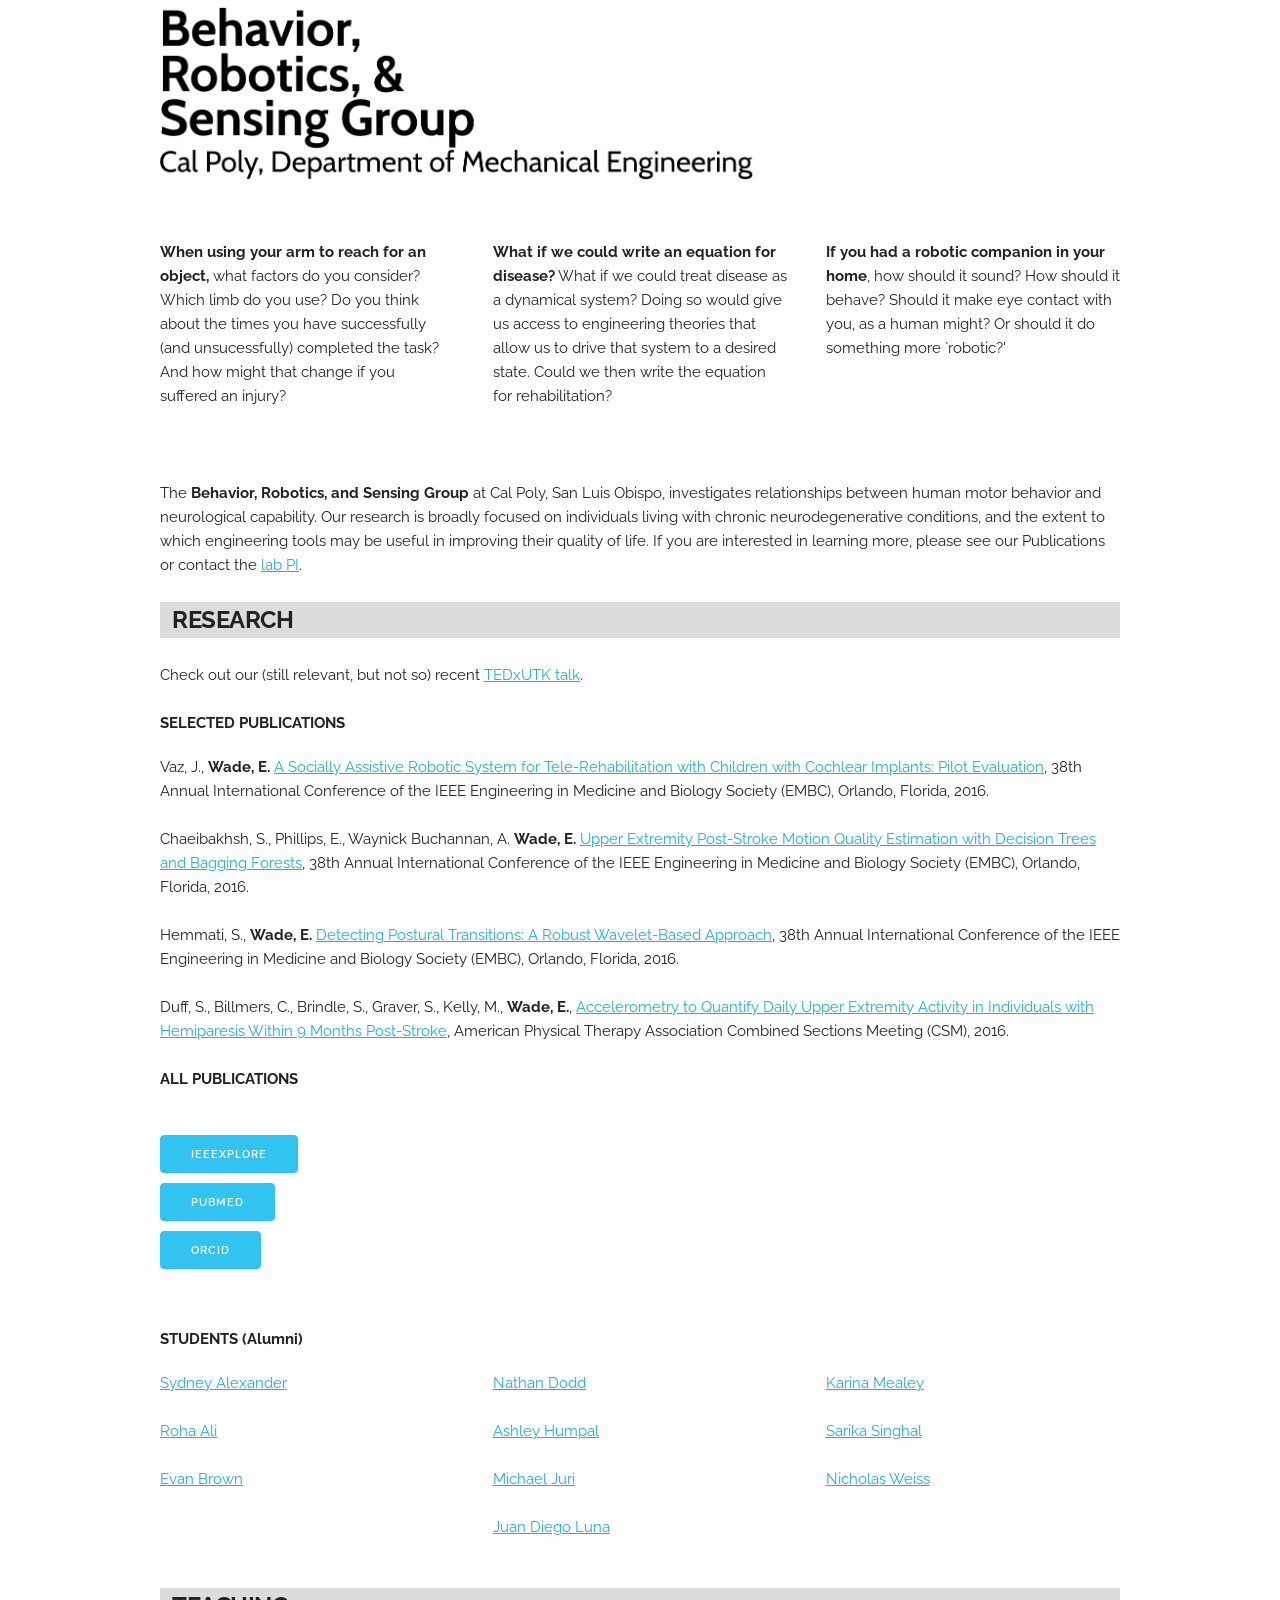
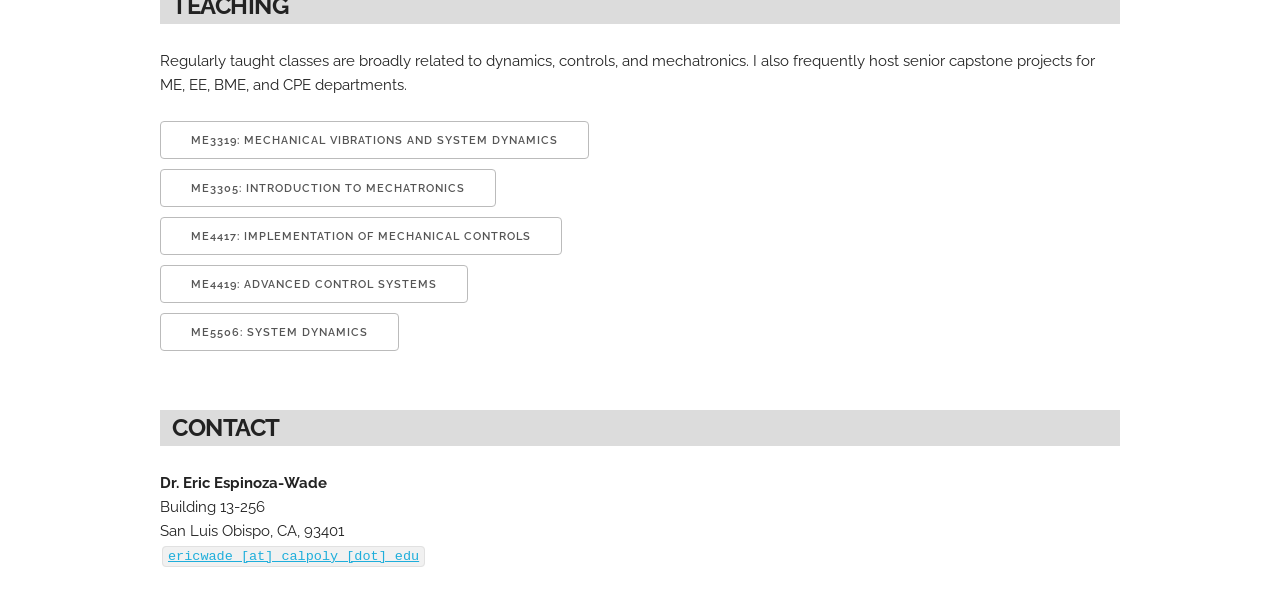
==== skeletonindex.html @ 156d24ec "Add files via upload" ====
<!DOCTYPE html>
<html lang="en">
<head>

  <!-- Basic Page Needs
  –––––––––––––––––––––––––––––––––––––––––––––––––– -->
  <meta charset="utf-8">
  <title>Behavior, Robotics, and Sensing Group</title>
  <meta name="description" content="">
  <meta name="author" content="">

  <!-- Mobile Specific Metas
  –––––––––––––––––––––––––––––––––––––––––––––––––– -->
  <meta name="viewport" content="width=device-width, initial-scale=1">

  <!-- FONT
  –––––––––––––––––––––––––––––––––––––––––––––––––– -->
  <link href="//fonts.googleapis.com/css?family=Raleway:400,300,600" rel="stylesheet" type="text/css">

  <!-- CSS
  –––––––––––––––––––––––––––––––––––––––––––––––––– -->
  <link rel="stylesheet" href="normalize.css">
  <link rel="stylesheet" href="skeleton.css">

  <!-- Favicon
  –––––––––––––––––––––––––––––––––––––––––––––––––– -->
  <link rel="icon" type="image/png" href="images/favicon.png">

</head>
<body>

  <!-- Primary Page Layout
  –––––––––––––––––––––––––––––––––––––––––––––––––– -->
  
<!------------------------------------------------------------->
<!------------------------------------------------------------->
<!---GENERAL CONTENT ------------------------------------------>
<!------------------------------------------------------------->
<!------------------------------------------------------------->  
  <div class="container">
      <img src="webpageFONTS.png" width = 600px>  
  </div> 

  <div class="container">

     <div class= "row">
        <div class ="four columns" style="margin-top: 5%">
        <p><b>When using your arm to reach for an object,</b> what factors do you consider? Which limb do you use? Do you think about the times you have successfully (and unsucessfully) completed the task? And how might that change if you suffered an injury? </p>
        </div>
        <div class ="four columns" style="margin-top: 5%">
        <p><b>What if we could write an equation for disease?</b> What if we could treat disease as a dynamical system? Doing so would give us access to engineering theories that allow us to drive that system to a desired state. Could we then write the equation for rehabilitation? </p>
        </div>
        <div class ="four columns" style="margin-top: 5%">
        <p><b>If you had a robotic companion in your home</b>, how should it sound? How should it behave? Should it make eye contact with you, as a human might? Or should it do something more `robotic?' </p>
        </div>
	 </div>
	 
	<div class="row">
      <div class="twelve columns" style="margin-top: 5%">
        <p>The <strong>Behavior, Robotics, and Sensing Group</strong> at Cal Poly, San Luis Obispo, investigates relationships between human motor behavior and neurological capability. Our research is broadly focused on individuals living with chronic neurodegenerative conditions, and the extent to which engineering tools may be useful in improving their quality of life. If you are interested in learning more, please see our Publications or contact the <a href="#contact">lab PI</a>. 
        </p>
      </div>
    </div> 	 
  </div>
  



<!------------------------------------------------------------->
<!------------------------------------------------------------->
<!-- RESEARCH SECTION ----------------------------------------> 
<!------------------------------------------------------------->
<!------------------------------------------------------------->

<div class="container">
    <div class="row">
      <div class="twelve columns">
        <h5 class = "docs-header"><b><p style="background-color: #dcdcdc; padding-left:0.5em">RESEARCH</p></b></h5>
        <div id="research"></div> 
        Check out our (still relevant, but not so) recent <a href="https://www.youtube.com/watch?v=BjB35liKTWA">TEDxUTK talk</a>.
        <br>
		<br>
        <h6><b>SELECTED PUBLICATIONS</b></h6>
        Vaz, J., <b>Wade, E.</b> <a href="">A Socially Assistive Robotic System for Tele-Rehabilitation with Children with Cochlear Implants: Pilot Evaluation</a>, 38th Annual International Conference of the IEEE Engineering in Medicine and Biology Society (EMBC), Orlando, Florida, 2016.
        <br>
        <br>
Chaeibakhsh, S., Phillips, E., Waynick Buchannan, A. <b>Wade, E.</b> <a href="">Upper Extremity Post-Stroke Motion Quality Estimation with
Decision Trees and Bagging Forests</a>, 38th Annual International Conference of the IEEE Engineering in Medicine and Biology Society (EMBC), Orlando, Florida, 2016.
        <br>
        <br>
Hemmati, S., <b>Wade, E.</b> <a href="">Detecting Postural Transitions: A Robust Wavelet-Based Approach</a>, 38th Annual International Conference of the IEEE Engineering in Medicine and Biology Society (EMBC), Orlando, Florida, 2016.
        <br>
        <br>
Duff, S., Billmers, C., Brindle, S., Graver, S., Kelly, M., <b>Wade, E.</b>, <a href="">Accelerometry to Quantify Daily Upper Extremity Activity in Individuals with Hemiparesis Within 9 Months Post-Stroke</a>, American Physical Therapy Association Combined Sections Meeting (CSM), 2016.
        <br>
        <br>
        <h6><b>ALL PUBLICATIONS</b></h6>
		<br>
        <a class="button button-primary" href="https://ieeexplore.ieee.org/author/37277565700">IEEEXplore</a><br>
		<a class="button button-primary" href="https://pubmed.ncbi.nlm.nih.gov/?term=Wade+E&cauthor_id=34297652">PubMed</a><br>
        <a class="button button-primary" href="https://orcid.org/0000-0002-7228-2495">ORCID</a><br> 
      </div>
   </div>
</div>

<div class="container">
    <div class="row">
      <div class="twelve columns" style="margin-top: 5%">
        <div id="research"></div> 
        <h6><b>STUDENTS (Alumni)</b></h6>
		
        <!--<h6>Members</h6>      
        <table class="u-full-width">
	  <thead>
	  </thead>
	  <tbody>
	    <tr>
	      <td>Jessica Perez</td>
	      <td>Long title that reflects and extensive list of ideas</td>
	    </tr>
	    <tr>
	      <td>Caleb Barajas</td>
	      <td>Long title that reflects and extensive list of ideas</td>
	    </tr>
	    <tr>
	      <td>Kelly Gruber</td>
	      <td>Long title that reflects and extensive list of ideas</td>
	    </tr>
	    <tr>
	      <td>Alyssa Effland</td>
	      <td>Long title that reflects and extensive list of ideas</td>
	    </tr>
	    <tr>
	      <td>Srinithi Dodappeni</td>
	      <td>Long title that reflects and extensive list of ideas</td>
	    </tr>
	    <tr>
	      <td>Pamela Olivares</td>
	      <td>Long title that reflects and extensive list of ideas</td>
	    <tr>
	      <td>Criztina Zaldivar</td>
	      <td>Long title that reflects and extensive list of ideas</td>
	    </tr>
	    <tr>
	      <td>Jason Vasquez</td>
	      <td>Long title that reflects and extensive list of ideas</td>
	    </tr>
	    <tr>
	      <td>Angeni Garcia</td>
	      <td>Long title that reflects and extensive list of ideas</td>
	    </tr>
	    </tr>
	  </tbody>
	</table> -->      
      </div>
	</div>
</div>

<div class="container">
    <div class="row">
      <div class="four columns" >
	  <p>
	  <a href = "https://digitalcommons.calpoly.edu/theses/3320/">Sydney Alexander</a><br><br>
	  <a href = "https://digitalcommons.calpoly.edu/theses/3367/">Roha Ali</a><br><br>
	  <a href = "https://digitalcommons.calpoly.edu/theses/2929/">Evan Brown</a><br><br>
	  </p>
      </div>
      <div class="four columns" >
      <p>
	  <a href = "https://digitalcommons.calpoly.edu/theses/2871/">Nathan Dodd</a><br><br>
	  <a href = "https://digitalcommons.calpoly.edu/theses/2627/">Ashley Humpal</a><br><br>
	  <a href = "https://digitalcommons.calpoly.edu/theses/2327/">Michael Juri</a><br><br>
	  <a href = "https://digitalcommons.calpoly.edu/theses/2829/">Juan Diego Luna</a><br><br>
	  </p>
	  </div>
      <div class="four columns" >
      <p>
	  <a href = "https://digitalcommons.calpoly.edu/theses/2929/">Karina Mealey</a><br><br>
	  <a href = "https://digitalcommons.calpoly.edu/theses/2642/">Sarika Singhal</a><br><br>
	  <a href = "https://digitalcommons.calpoly.edu/theses/3317/">Nicholas Weiss</a><br><br>
	  </p>  
	  </div>            
    </div> 
</div>





<!------------------------------------------------------------->
<!------------------------------------------------------------->
<!-- TEACHING SECTION ----------------------------------------> 
<!------------------------------------------------------------->
<!------------------------------------------------------------->

  <div class="container">
    <div class="row">
      <div class="twelve columns">
		<h5><b><p style="background-color: #dcdcdc; padding-left:0.5em">TEACHING</p></b></h5>
		<div id="contact"></div> 
        <p>
	    Regularly taught classes are broadly related to dynamics, controls, and mechatronics. I also frequently host senior capstone projects for ME, EE, BME, and CPE departments.
		<br><br>
		<a class="button" href="https://catalog.calpoly.edu/courses/me/">ME3319: Mechanical Vibrations and System Dynamics</a><br>
		<a class="button" href="https://catalog.calpoly.edu/courses/me/">ME3305: Introduction to Mechatronics</a><br>
		<a class="button" href="https://catalog.calpoly.edu/courses/me/">ME4417: Implementation of Mechanical Controls</a><br>
		<a class="button" href="https://catalog.calpoly.edu/courses/me/">ME4419: Advanced Control Systems</a><br>
		<a class="button" href="https://catalog.calpoly.edu/courses/me/">ME5506: System Dynamics</a><br><br>
        
        </p>	
      </div>	  
    </div>
  </div>
  
<!------------------------------------------------------------->
<!------------------------------------------------------------->  
<!-- CONTACT SECTION ----------------------------------------> 
<!------------------------------------------------------------->
<!------------------------------------------------------------->
  <div class="container">
    <div class="row">
      <div class="twelve columns">
	  <h5><b><p style="background-color: #dcdcdc; padding-left:0.5em">CONTACT</p></b></h5>
        <div id="contact" ></div> 
        <p>
        <strong>Dr. Eric Espinoza-Wade</strong><br>
        Building 13-256<br>
        San Luis Obispo, CA, 93401<br>
        <code><a href="mailto:ericwade@calpoly.edu">ericwade [at] calpoly [dot] edu</a></code>
        </p>
      </div>
    </div>
  </div>





<!-- End Document
  –––––––––––––––––––––––––––––––––––––––––––––––––– -->
</body>
</html>
---- skeleton.css ----
/*
* Skeleton V2.0.4
* Copyright 2014, Dave Gamache
* www.getskeleton.com
* Free to use under the MIT license.
* http://www.opensource.org/licenses/mit-license.php
* 12/29/2014
*/


/* Table of contents
––––––––––––––––––––––––––––––––––––––––––––––––––
- Grid
- Base Styles
- Typography
- Links
- Buttons
- Forms
- Lists
- Code
- Tables
- Spacing
- Utilities
- Clearing
- Media Queries
*/


/* Grid
–––––––––––––––––––––––––––––––––––––––––––––––––– */
.container {
  position: relative;
  width: 100%;
  max-width: 960px;
  margin: 0 auto;
  padding: 0 20px;
  box-sizing: border-box; }
.column,
.columns {
  width: 100%;
  float: left;
  box-sizing: border-box; }

/* For devices larger than 400px */
@media (min-width: 400px) {
  .container {
    width: 85%;
    padding: 0; }
}

/* For devices larger than 550px */
@media (min-width: 550px) {
  .container {
    width: 80%; }
  .column,
  .columns {
    margin-left: 4%; }
  .column:first-child,
  .columns:first-child {
    margin-left: 0; }

  .one.column,
  .one.columns                    { width: 4.66666666667%; }
  .two.columns                    { width: 13.3333333333%; }
  .three.columns                  { width: 22%;            }
  .four.columns                   { width: 30.6666666667%; }
  .five.columns                   { width: 39.3333333333%; }
  .six.columns                    { width: 48%;            }
  .seven.columns                  { width: 56.6666666667%; }
  .eight.columns                  { width: 65.3333333333%; }
  .nine.columns                   { width: 74.0%;          }
  .ten.columns                    { width: 82.6666666667%; }
  .eleven.columns                 { width: 91.3333333333%; }
  .twelve.columns                 { width: 100%; margin-left: 0; }

  .one-third.column               { width: 30.6666666667%; }
  .two-thirds.column              { width: 65.3333333333%; }

  .one-half.column                { width: 48%; }

  /* Offsets */
  .offset-by-one.column,
  .offset-by-one.columns          { margin-left: 8.66666666667%; }
  .offset-by-two.column,
  .offset-by-two.columns          { margin-left: 17.3333333333%; }
  .offset-by-three.column,
  .offset-by-three.columns        { margin-left: 26%;            }
  .offset-by-four.column,
  .offset-by-four.columns         { margin-left: 34.6666666667%; }
  .offset-by-five.column,
  .offset-by-five.columns         { margin-left: 43.3333333333%; }
  .offset-by-six.column,
  .offset-by-six.columns          { margin-left: 52%;            }
  .offset-by-seven.column,
  .offset-by-seven.columns        { margin-left: 60.6666666667%; }
  .offset-by-eight.column,
  .offset-by-eight.columns        { margin-left: 69.3333333333%; }
  .offset-by-nine.column,
  .offset-by-nine.columns         { margin-left: 78.0%;          }
  .offset-by-ten.column,
  .offset-by-ten.columns          { margin-left: 86.6666666667%; }
  .offset-by-eleven.column,
  .offset-by-eleven.columns       { margin-left: 95.3333333333%; }

  .offset-by-one-third.column,
  .offset-by-one-third.columns    { margin-left: 34.6666666667%; }
  .offset-by-two-thirds.column,
  .offset-by-two-thirds.columns   { margin-left: 69.3333333333%; }

  .offset-by-one-half.column,
  .offset-by-one-half.columns     { margin-left: 52%; }

}


/* Base Styles
–––––––––––––––––––––––––––––––––––––––––––––––––– */
/* NOTE
html is set to 62.5% so that all the REM measurements throughout Skeleton
are based on 10px sizing. So basically 1.5rem = 15px :) */
html {
  font-size: 62.5%; }
body {
  font-size: 1.5em; /* currently ems cause chrome bug misinterpreting rems on body element */
  line-height: 1.6;
  font-weight: 400;
  font-family: "Raleway", "HelveticaNeue", "Helvetica Neue", Helvetica, Arial, sans-serif;
  color: #222; }


/* Typography
–––––––––––––––––––––––––––––––––––––––––––––––––– */
h1, h2, h3, h4, h5, h6 {
  margin-top: 0;
  margin-bottom: 2rem;
  font-weight: 300; }
h1 { font-size: 4.0rem; line-height: 1.2;  letter-spacing: -.1rem;}
h2 { font-size: 3.6rem; line-height: 1.25; letter-spacing: -.1rem; }
h3 { font-size: 3.0rem; line-height: 1.3;  letter-spacing: -.1rem; }
h4 { font-size: 2.4rem; line-height: 1.35; letter-spacing: -.08rem; }
h5 { font-size: 1.8rem; line-height: 1.5;  letter-spacing: -.05rem; }
h6 { font-size: 1.5rem; line-height: 1.6;  letter-spacing: 0; }

/* Larger than phablet */
@media (min-width: 550px) {
  h1 { font-size: 5.0rem; }
  h2 { font-size: 4.2rem; }
  h3 { font-size: 3.6rem; }
  h4 { font-size: 3.0rem; }
  h5 { font-size: 2.4rem; }
  h6 { font-size: 1.5rem; }
}

p {
  margin-top: 0; }


/* Links
–––––––––––––––––––––––––––––––––––––––––––––––––– */
a {
  color: #1EAEDB; }
a:hover {
  color: #0FA0CE; }


/* Buttons
–––––––––––––––––––––––––––––––––––––––––––––––––– */
.button,
button,
input[type="submit"],
input[type="reset"],
input[type="button"] {
  display: inline-block;
  height: 38px;
  padding: 0 30px;
  color: #555;
  text-align: center;
  font-size: 11px;
  font-weight: 600;
  line-height: 38px;
  letter-spacing: .1rem;
  text-transform: uppercase;
  text-decoration: none;
  white-space: nowrap;
  background-color: transparent;
  border-radius: 4px;
  border: 1px solid #bbb;
  cursor: pointer;
  box-sizing: border-box; }
.button:hover,
button:hover,
input[type="submit"]:hover,
input[type="reset"]:hover,
input[type="button"]:hover,
.button:focus,
button:focus,
input[type="submit"]:focus,
input[type="reset"]:focus,
input[type="button"]:focus {
  color: #333;
  border-color: #888;
  outline: 0; }
.button.button-primary,
button.button-primary,
input[type="submit"].button-primary,
input[type="reset"].button-primary,
input[type="button"].button-primary {
  color: #FFF;
  background-color: #33C3F0;
  border-color: #33C3F0; }
.button.button-primary:hover,
button.button-primary:hover,
input[type="submit"].button-primary:hover,
input[type="reset"].button-primary:hover,
input[type="button"].button-primary:hover,
.button.button-primary:focus,
button.button-primary:focus,
input[type="submit"].button-primary:focus,
input[type="reset"].button-primary:focus,
input[type="button"].button-primary:focus {
  color: #FFF;
  background-color: #1EAEDB;
  border-color: #1EAEDB; }


/* Forms
–––––––––––––––––––––––––––––––––––––––––––––––––– */
input[type="email"],
input[type="number"],
input[type="search"],
input[type="text"],
input[type="tel"],
input[type="url"],
input[type="password"],
textarea,
select {
  height: 38px;
  padding: 6px 10px; /* The 6px vertically centers text on FF, ignored by Webkit */
  background-color: #fff;
  border: 1px solid #D1D1D1;
  border-radius: 4px;
  box-shadow: none;
  box-sizing: border-box; }
/* Removes awkward default styles on some inputs for iOS */
input[type="email"],
input[type="number"],
input[type="search"],
input[type="text"],
input[type="tel"],
input[type="url"],
input[type="password"],
textarea {
  -webkit-appearance: none;
     -moz-appearance: none;
          appearance: none; }
textarea {
  min-height: 65px;
  padding-top: 6px;
  padding-bottom: 6px; }
input[type="email"]:focus,
input[type="number"]:focus,
input[type="search"]:focus,
input[type="text"]:focus,
input[type="tel"]:focus,
input[type="url"]:focus,
input[type="password"]:focus,
textarea:focus,
select:focus {
  border: 1px solid #33C3F0;
  outline: 0; }
label,
legend {
  display: block;
  margin-bottom: .5rem;
  font-weight: 600; }
fieldset {
  padding: 0;
  border-width: 0; }
input[type="checkbox"],
input[type="radio"] {
  display: inline; }
label > .label-body {
  display: inline-block;
  margin-left: .5rem;
  font-weight: normal; }


/* Lists
–––––––––––––––––––––––––––––––––––––––––––––––––– */
ul {
  list-style: circle inside; }
ol {
  list-style: decimal inside; }
ol, ul {
  padding-left: 0;
  margin-top: 0; }
ul ul,
ul ol,
ol ol,
ol ul {
  margin: 1.5rem 0 1.5rem 3rem;
  font-size: 90%; }
li {
  margin-bottom: 1rem; }


/* Code
–––––––––––––––––––––––––––––––––––––––––––––––––– */
code {
  padding: .2rem .5rem;
  margin: 0 .2rem;
  font-size: 90%;
  white-space: nowrap;
  background: #F1F1F1;
  border: 1px solid #E1E1E1;
  border-radius: 4px; }
pre > code {
  display: block;
  padding: 1rem 1.5rem;
  white-space: pre; }


/* Tables
–––––––––––––––––––––––––––––––––––––––––––––––––– */
th,
td {
  padding: 12px 15px;
  text-align: left;
  border-bottom: 1px solid #E1E1E1; }
th:first-child,
td:first-child {
  padding-left: 0; }
th:last-child,
td:last-child {
  padding-right: 0; }


/* Spacing
–––––––––––––––––––––––––––––––––––––––––––––––––– */
button,
.button {
  margin-bottom: 1rem; }
input,
textarea,
select,
fieldset {
  margin-bottom: 1.5rem; }
pre,
blockquote,
dl,
figure,
table,
p,
ul,
ol,
form {
  margin-bottom: 2.5rem; }


/* Utilities
–––––––––––––––––––––––––––––––––––––––––––––––––– */
.u-full-width {
  width: 100%;
  box-sizing: border-box; }
.u-max-full-width {
  max-width: 100%;
  box-sizing: border-box; }
.u-pull-right {
  float: right; }
.u-pull-left {
  float: left; }


/* Misc
–––––––––––––––––––––––––––––––––––––––––––––––––– */
hr {
  margin-top: 3rem;
  margin-bottom: 3.5rem;
  border-width: 0;
  border-top: 1px solid #E1E1E1; }


/* Clearing
–––––––––––––––––––––––––––––––––––––––––––––––––– */

/* Self Clearing Goodness */
.container:after,
.row:after,
.u-cf {
  content: "";
  display: table;
  clear: both; }


/* Media Queries
–––––––––––––––––––––––––––––––––––––––––––––––––– */
/*
Note: The best way to structure the use of media queries is to create the queries
near the relevant code. For example, if you wanted to change the styles for buttons
on small devices, paste the mobile query code up in the buttons section and style it
there.
*/


/* Larger than mobile */
@media (min-width: 400px) {}

/* Larger than phablet (also point when grid becomes active) */
@media (min-width: 550px) {}

/* Larger than tablet */
@media (min-width: 750px) {}

/* Larger than desktop */
@media (min-width: 1000px) {}

/* Larger than Desktop HD */
@media (min-width: 1200px) {}
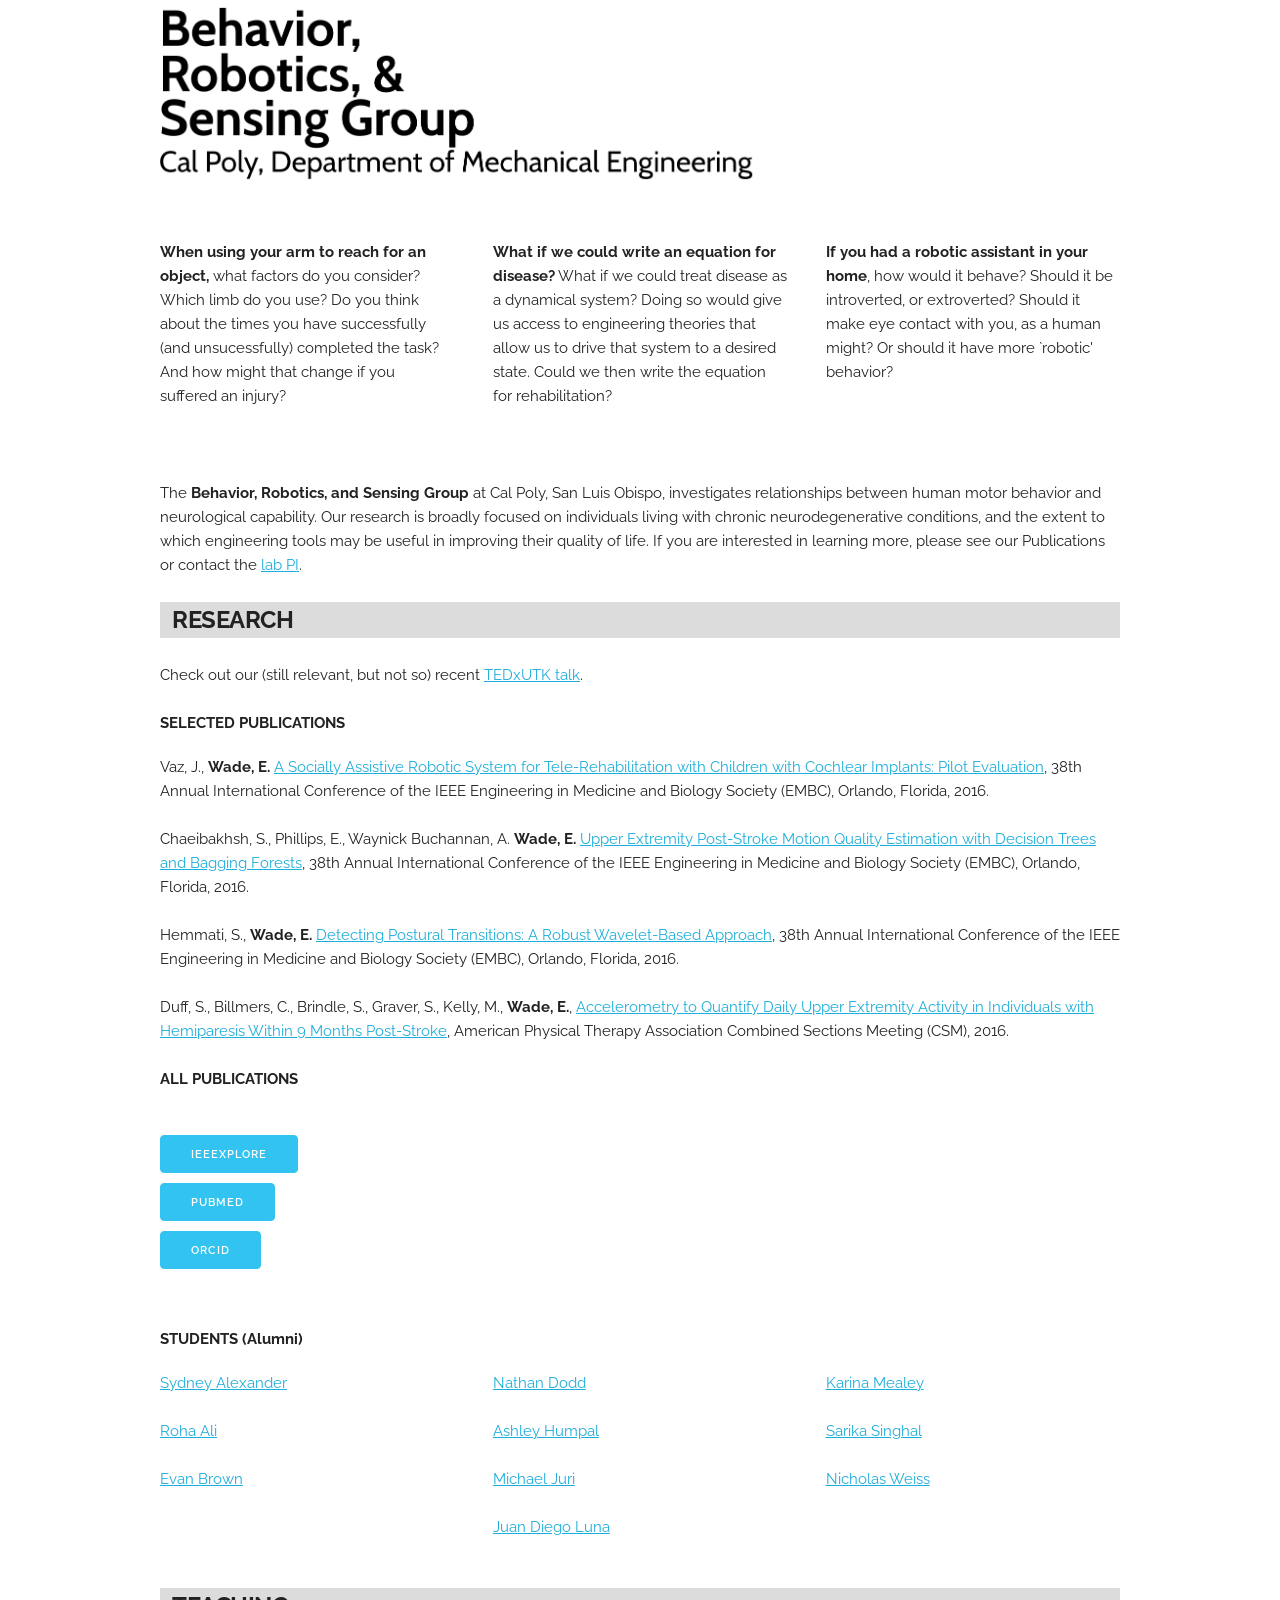
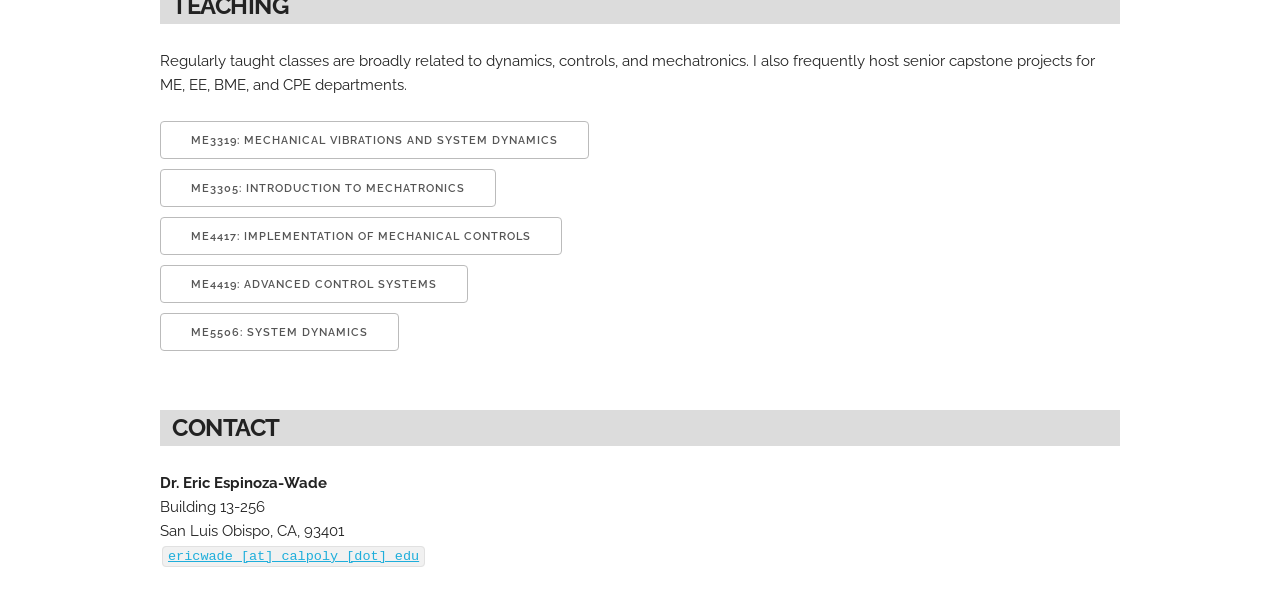
==== commit d93da73c: "Add files via upload" ====
--- a/skeletonindex.html
+++ b/skeletonindex.html
@@ -51,7 +51,7 @@
         <p><b>What if we could write an equation for disease?</b> What if we could treat disease as a dynamical system? Doing so would give us access to engineering theories that allow us to drive that system to a desired state. Could we then write the equation for rehabilitation? </p>
         </div>
         <div class ="four columns" style="margin-top: 5%">
-        <p><b>If you had a robotic companion in your home</b>, how should it sound? How should it behave? Should it make eye contact with you, as a human might? Or should it do something more `robotic?' </p>
+        <p><b>If you had a robotic assistant in your home</b>, how would it behave? Should it be introverted, or extroverted? Should it make eye contact with you, as a human might? Or should it have more `robotic' behavior? </p>
         </div>
 	 </div>
 	 
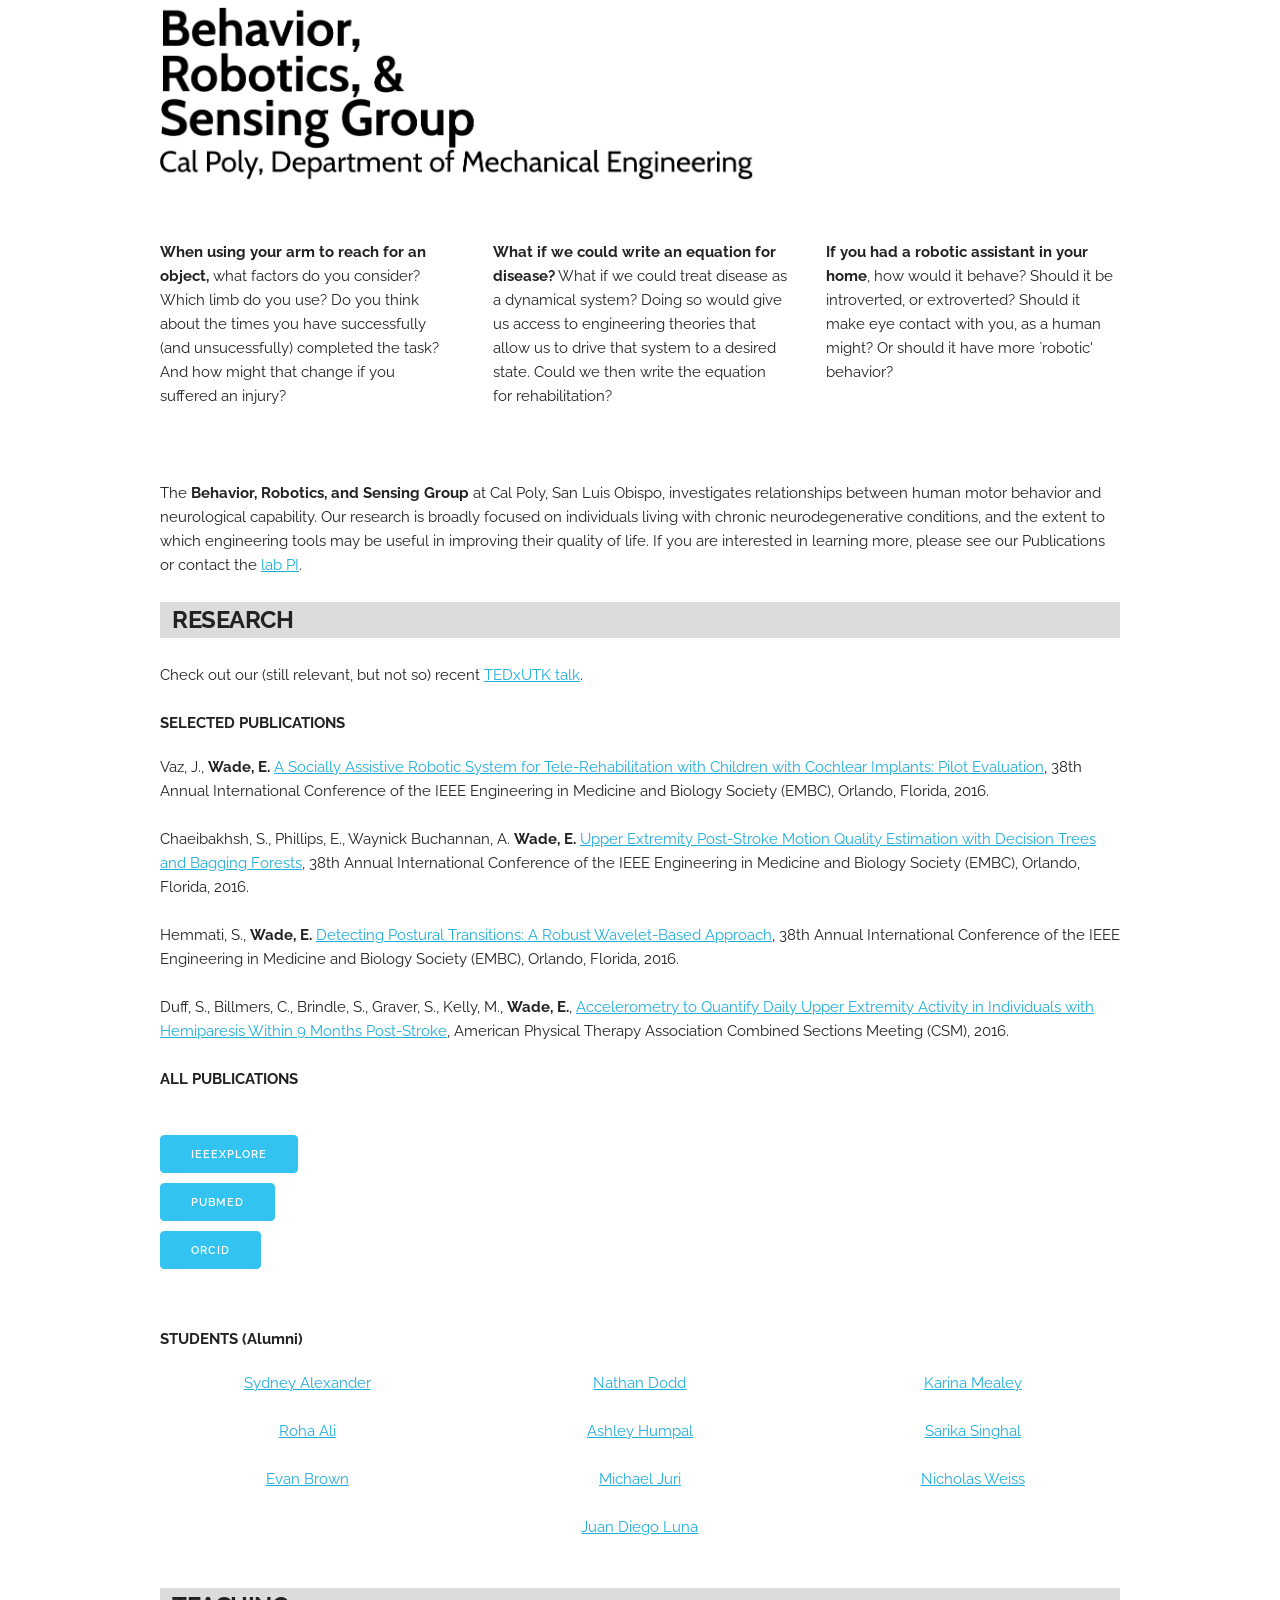
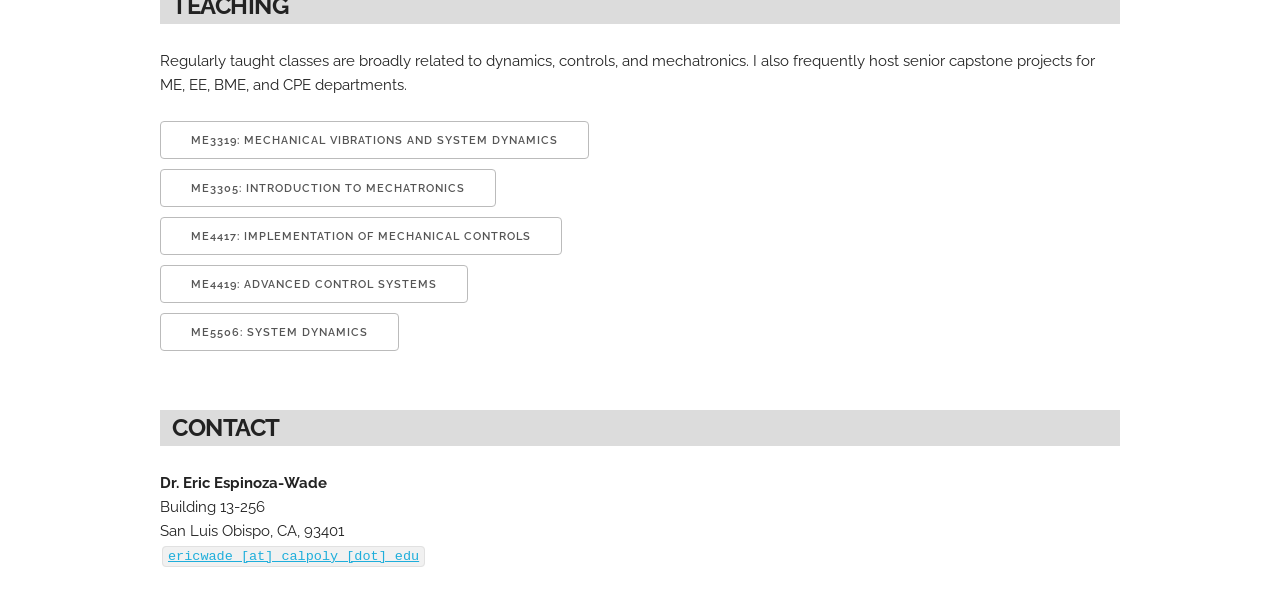
==== commit 2b282365: "Add files via upload" ====
--- a/skeletonindex.html
+++ b/skeletonindex.html
@@ -158,14 +158,14 @@
 
 <div class="container">
     <div class="row">
-      <div class="four columns" >
+      <div class="four columns" style="text-align: center">
 	  <p>
 	  <a href = "https://digitalcommons.calpoly.edu/theses/3320/">Sydney Alexander</a><br><br>
 	  <a href = "https://digitalcommons.calpoly.edu/theses/3367/">Roha Ali</a><br><br>
 	  <a href = "https://digitalcommons.calpoly.edu/theses/2929/">Evan Brown</a><br><br>
 	  </p>
       </div>
-      <div class="four columns" >
+      <div class="four columns" style="text-align: center">
       <p>
 	  <a href = "https://digitalcommons.calpoly.edu/theses/2871/">Nathan Dodd</a><br><br>
 	  <a href = "https://digitalcommons.calpoly.edu/theses/2627/">Ashley Humpal</a><br><br>
@@ -173,7 +173,7 @@
 	  <a href = "https://digitalcommons.calpoly.edu/theses/2829/">Juan Diego Luna</a><br><br>
 	  </p>
 	  </div>
-      <div class="four columns" >
+      <div class="four columns" style="text-align: center">
       <p>
 	  <a href = "https://digitalcommons.calpoly.edu/theses/2929/">Karina Mealey</a><br><br>
 	  <a href = "https://digitalcommons.calpoly.edu/theses/2642/">Sarika Singhal</a><br><br>
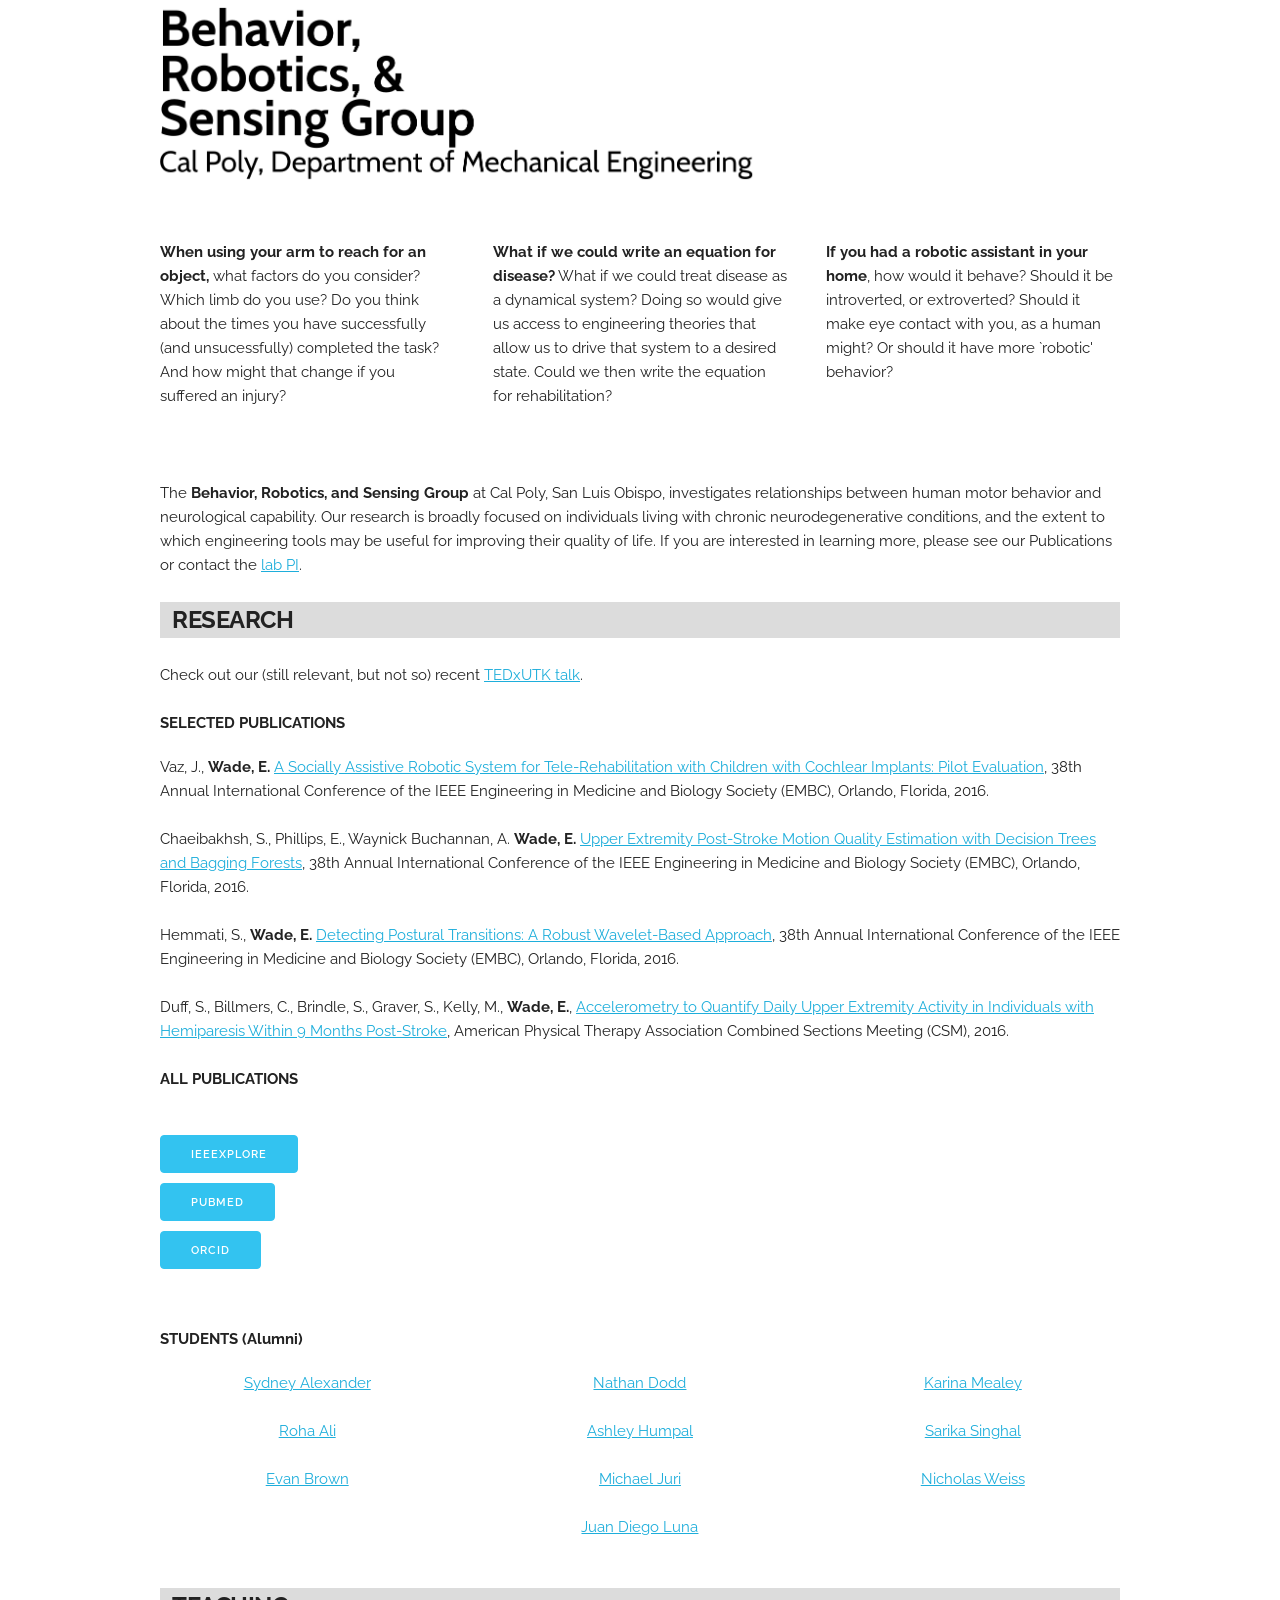
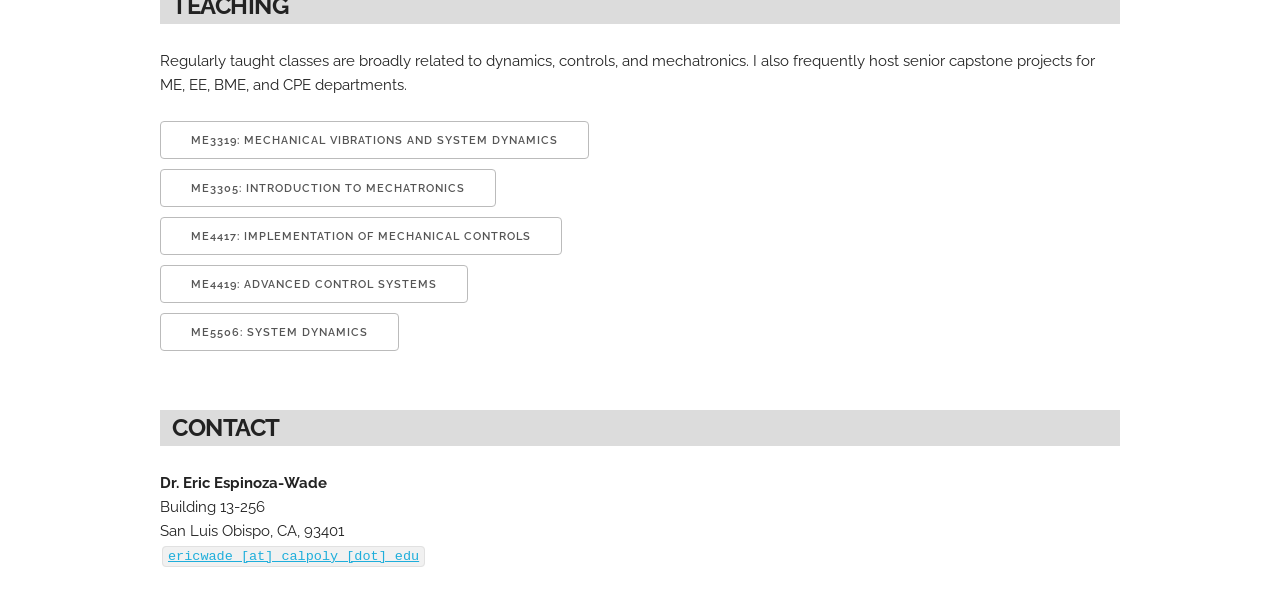
==== commit ce58fad4: "Add files via upload" ====
--- a/skeletonindex.html
+++ b/skeletonindex.html
@@ -57,7 +57,7 @@
 	 
 	<div class="row">
       <div class="twelve columns" style="margin-top: 5%">
-        <p>The <strong>Behavior, Robotics, and Sensing Group</strong> at Cal Poly, San Luis Obispo, investigates relationships between human motor behavior and neurological capability. Our research is broadly focused on individuals living with chronic neurodegenerative conditions, and the extent to which engineering tools may be useful in improving their quality of life. If you are interested in learning more, please see our Publications or contact the <a href="#contact">lab PI</a>. 
+        <p>The <strong>Behavior, Robotics, and Sensing Group</strong> at Cal Poly, San Luis Obispo, investigates relationships between human motor behavior and neurological capability. Our research is broadly focused on individuals living with chronic neurodegenerative conditions, and the extent to which engineering tools may be useful for improving their quality of life. If you are interested in learning more, please see our Publications or contact the <a href="#contact">lab PI</a>. 
         </p>
       </div>
     </div> 	 
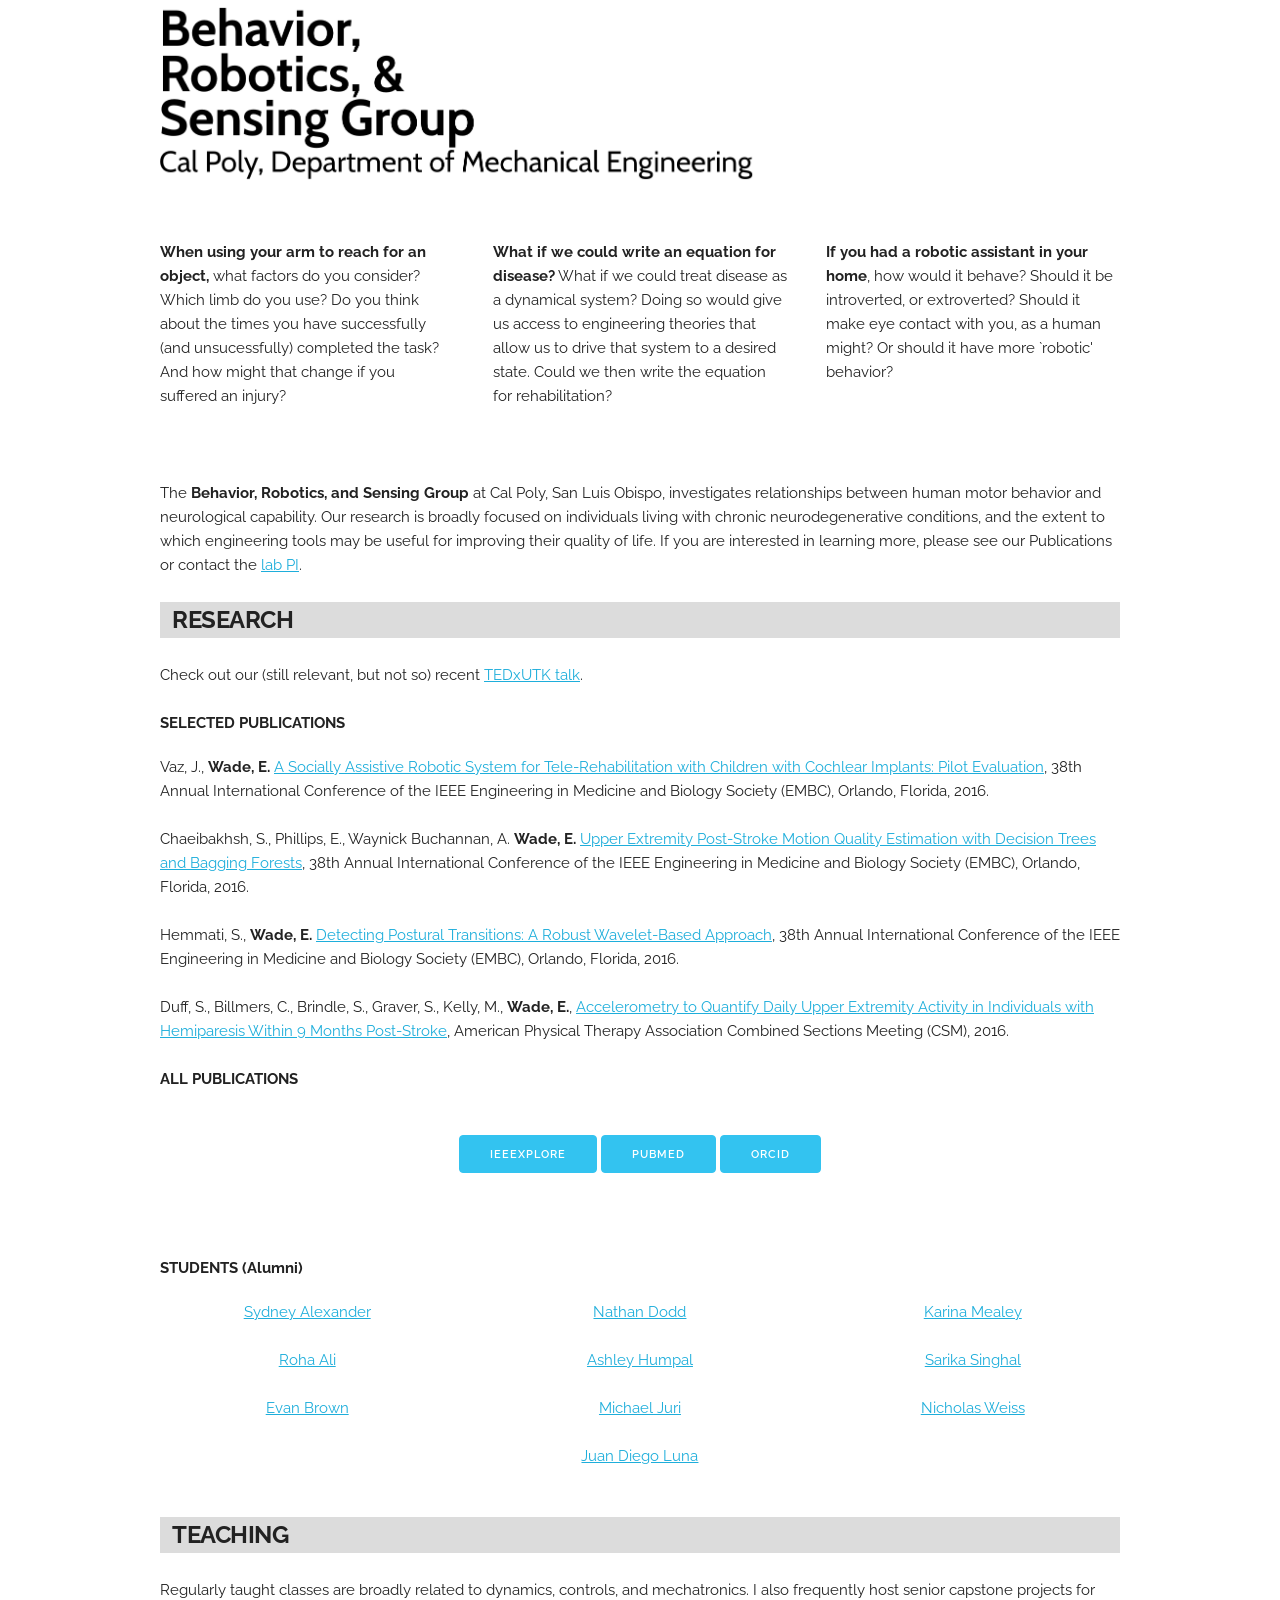
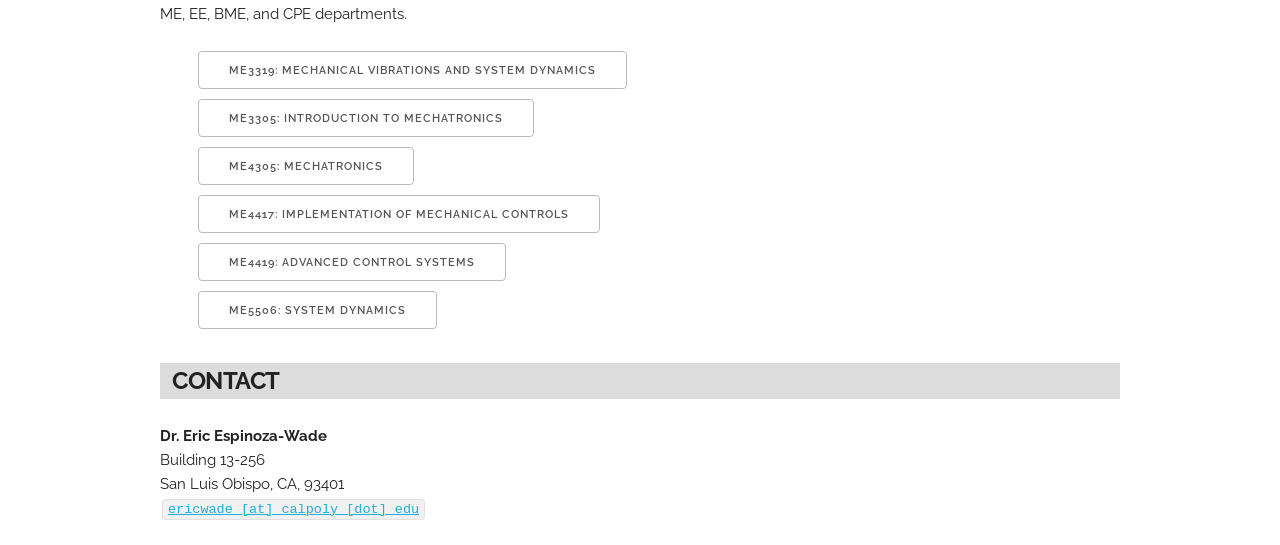
==== commit c843b171: "Add files via upload" ====
--- a/skeletonindex.html
+++ b/skeletonindex.html
@@ -96,9 +96,11 @@
         <br>
         <h6><b>ALL PUBLICATIONS</b></h6>
 		<br>
-        <a class="button button-primary" href="https://ieeexplore.ieee.org/author/37277565700">IEEEXplore</a><br>
-		<a class="button button-primary" href="https://pubmed.ncbi.nlm.nih.gov/?term=Wade+E&cauthor_id=34297652">PubMed</a><br>
-        <a class="button button-primary" href="https://orcid.org/0000-0002-7228-2495">ORCID</a><br> 
+		<p style="text-align: center">
+        <a class="button button-primary" href="https://ieeexplore.ieee.org/author/37277565700">IEEEXplore</a> 
+		<a class="button button-primary" href="https://pubmed.ncbi.nlm.nih.gov/?term=Wade+E&cauthor_id=34297652">PubMed</a> 
+        <a class="button button-primary" href="https://orcid.org/0000-0002-7228-2495">ORCID</a> 
+		</p>
       </div>
    </div>
 </div>
@@ -200,16 +202,19 @@
 		<div id="contact"></div> 
         <p>
 	    Regularly taught classes are broadly related to dynamics, controls, and mechatronics. I also frequently host senior capstone projects for ME, EE, BME, and CPE departments.
-		<br><br>
-		<a class="button" href="https://catalog.calpoly.edu/courses/me/">ME3319: Mechanical Vibrations and System Dynamics</a><br>
-		<a class="button" href="https://catalog.calpoly.edu/courses/me/">ME3305: Introduction to Mechatronics</a><br>
-		<a class="button" href="https://catalog.calpoly.edu/courses/me/">ME4417: Implementation of Mechanical Controls</a><br>
-		<a class="button" href="https://catalog.calpoly.edu/courses/me/">ME4419: Advanced Control Systems</a><br>
-		<a class="button" href="https://catalog.calpoly.edu/courses/me/">ME5506: System Dynamics</a><br><br>
-        
         </p>	
-      </div>	  
-    </div>
+      </div>
+	  <div class="six columns">
+	  <a class="button" href="https://catalog.calpoly.edu/courses/me/">ME3319: Mechanical Vibrations and System Dynamics</a><br>
+	  <a class="button" href="https://catalog.calpoly.edu/courses/me/">ME3305: Introduction to Mechatronics</a><br>
+	  <a class="button" href="https://catalog.calpoly.edu/courses/me/">ME4305: Mechatronics</a><br>
+	  </div>
+	  <div class="six columns">
+	  <a class="button" href="https://catalog.calpoly.edu/courses/me/">ME4417: Implementation of Mechanical Controls</a><br>
+	  <a class="button" href="https://catalog.calpoly.edu/courses/me/">ME4419: Advanced Control Systems</a><br>
+	  <a class="button" href="https://catalog.calpoly.edu/courses/me/">ME5506: System Dynamics</a><br><br>
+	  </div>
+    </div>	  
   </div>
   
 <!------------------------------------------------------------->
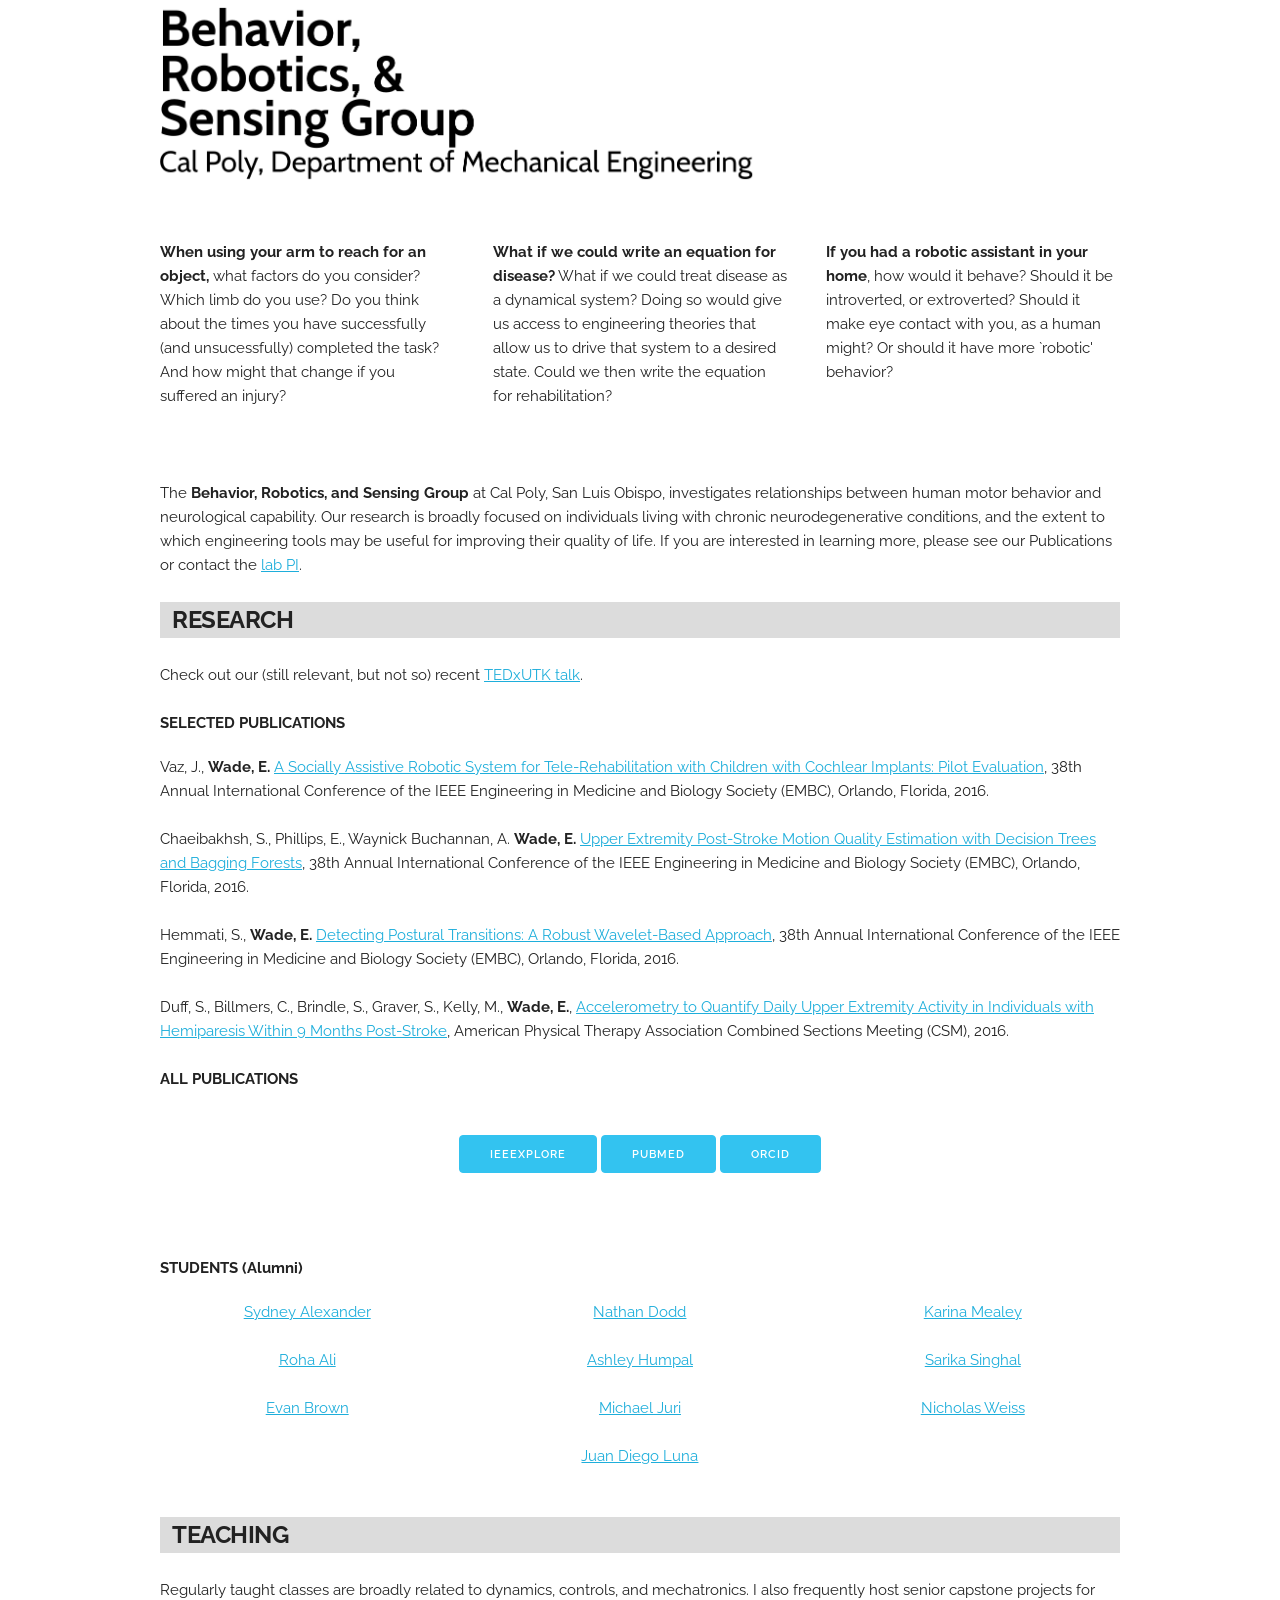
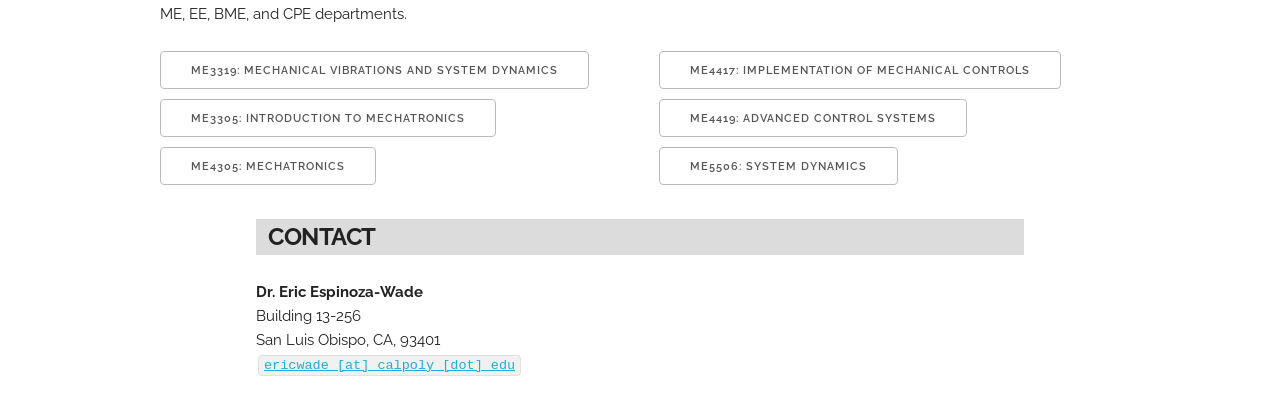
==== commit 9c453ed8: "Add files via upload" ====
--- a/skeletonindex.html
+++ b/skeletonindex.html
@@ -204,6 +204,8 @@
 	    Regularly taught classes are broadly related to dynamics, controls, and mechatronics. I also frequently host senior capstone projects for ME, EE, BME, and CPE departments.
         </p>	
       </div>
+	<div>
+	<div class="row">
 	  <div class="six columns">
 	  <a class="button" href="https://catalog.calpoly.edu/courses/me/">ME3319: Mechanical Vibrations and System Dynamics</a><br>
 	  <a class="button" href="https://catalog.calpoly.edu/courses/me/">ME3305: Introduction to Mechatronics</a><br>
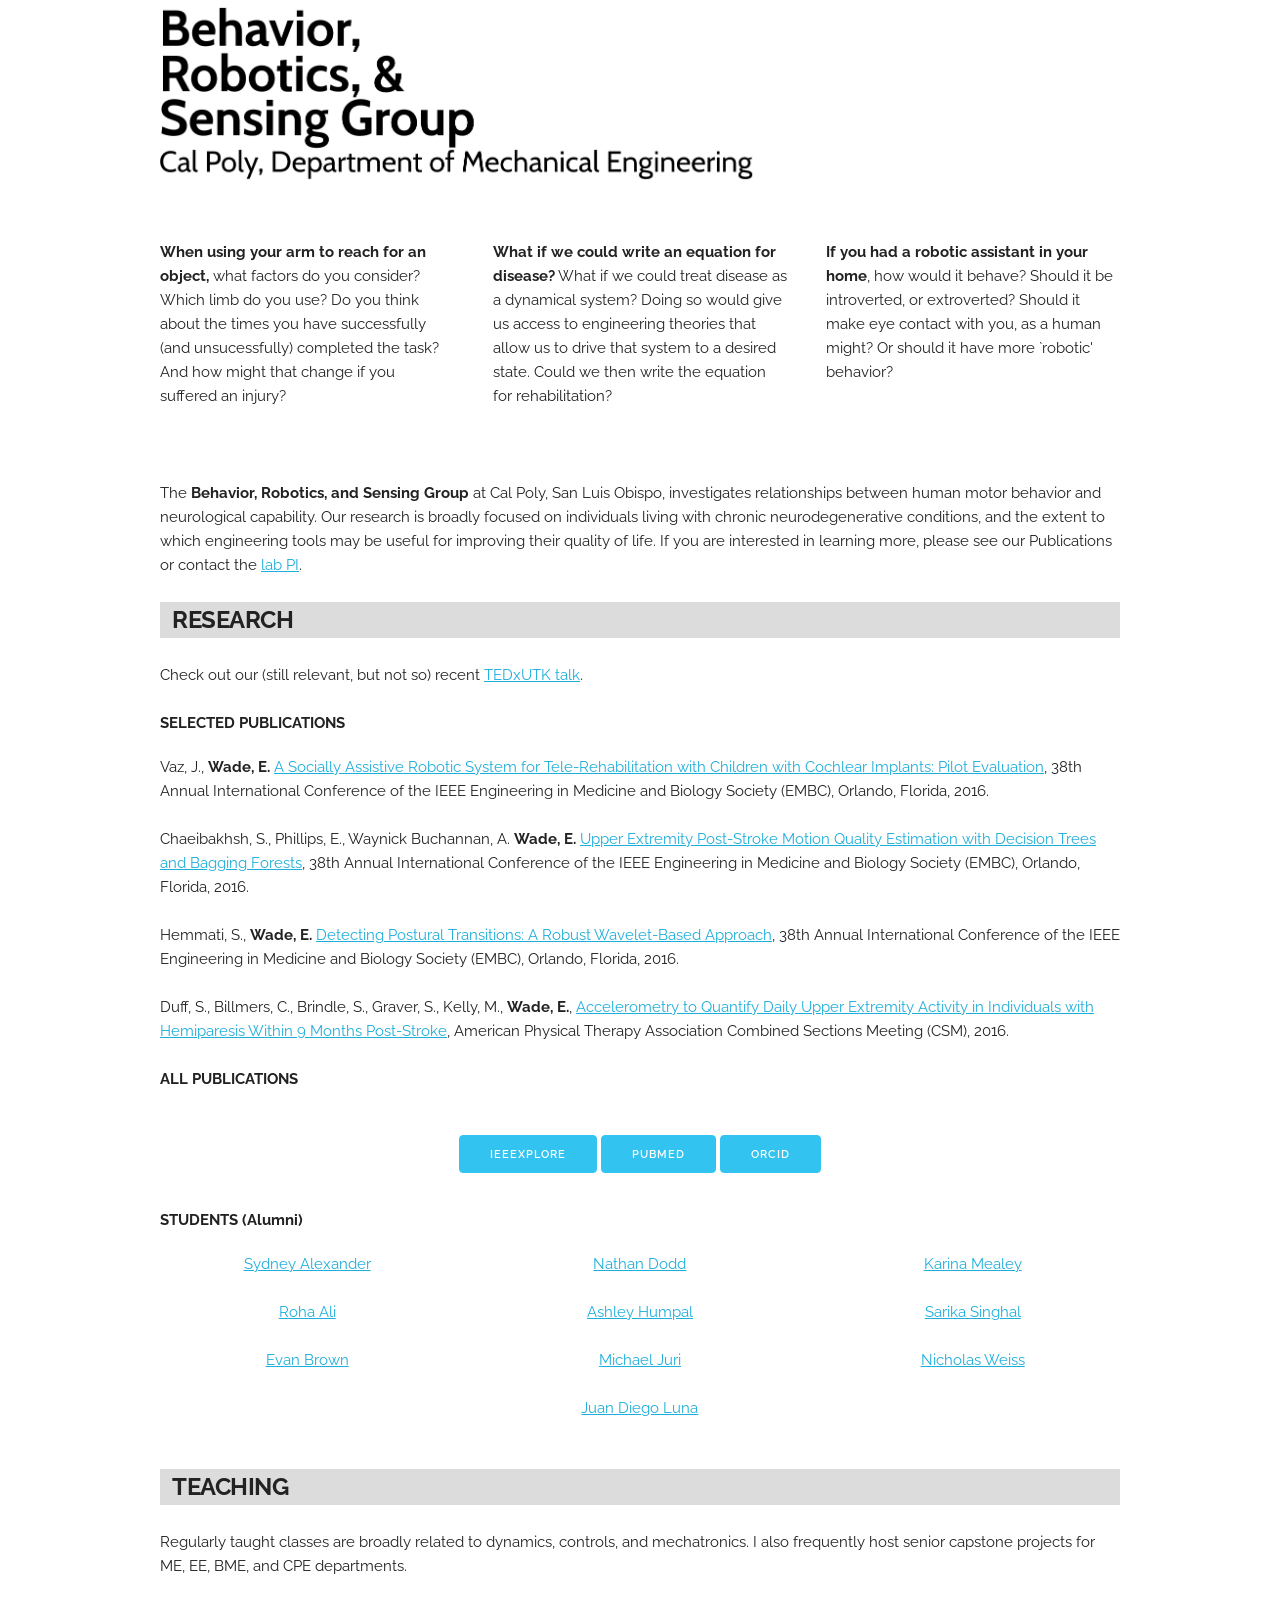
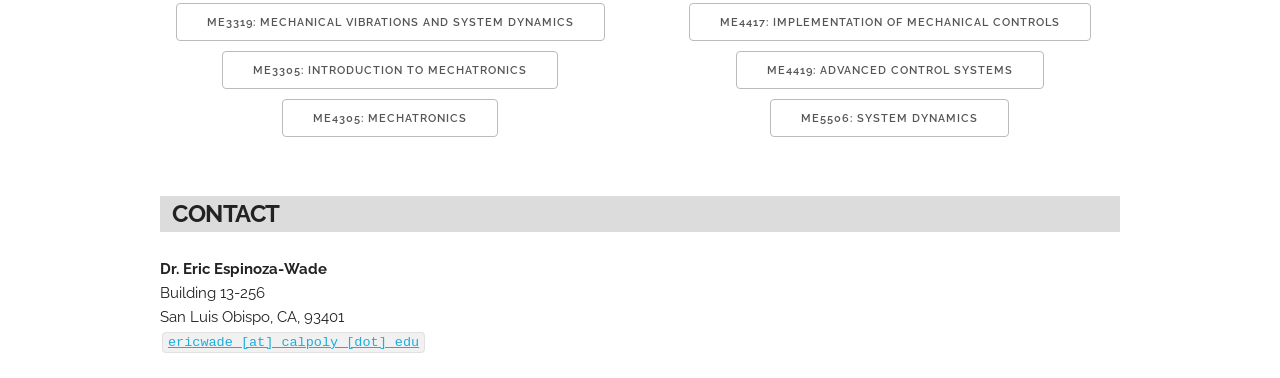
==== commit 15ddaad3: "Add files via upload" ====
--- a/skeletonindex.html
+++ b/skeletonindex.html
@@ -107,7 +107,7 @@
 
 <div class="container">
     <div class="row">
-      <div class="twelve columns" style="margin-top: 5%">
+      <div class="twelve columns">
         <div id="research"></div> 
         <h6><b>STUDENTS (Alumni)</b></h6>
 		
@@ -204,17 +204,21 @@
 	    Regularly taught classes are broadly related to dynamics, controls, and mechatronics. I also frequently host senior capstone projects for ME, EE, BME, and CPE departments.
         </p>	
       </div>
-	<div>
+	</div>
 	<div class="row">
 	  <div class="six columns">
+	  <p style="text-align: center">
 	  <a class="button" href="https://catalog.calpoly.edu/courses/me/">ME3319: Mechanical Vibrations and System Dynamics</a><br>
 	  <a class="button" href="https://catalog.calpoly.edu/courses/me/">ME3305: Introduction to Mechatronics</a><br>
 	  <a class="button" href="https://catalog.calpoly.edu/courses/me/">ME4305: Mechatronics</a><br>
+	  </p>
 	  </div>
 	  <div class="six columns">
+	  <p style="text-align: center">
 	  <a class="button" href="https://catalog.calpoly.edu/courses/me/">ME4417: Implementation of Mechanical Controls</a><br>
 	  <a class="button" href="https://catalog.calpoly.edu/courses/me/">ME4419: Advanced Control Systems</a><br>
 	  <a class="button" href="https://catalog.calpoly.edu/courses/me/">ME5506: System Dynamics</a><br><br>
+	  </p>
 	  </div>
     </div>	  
   </div>
